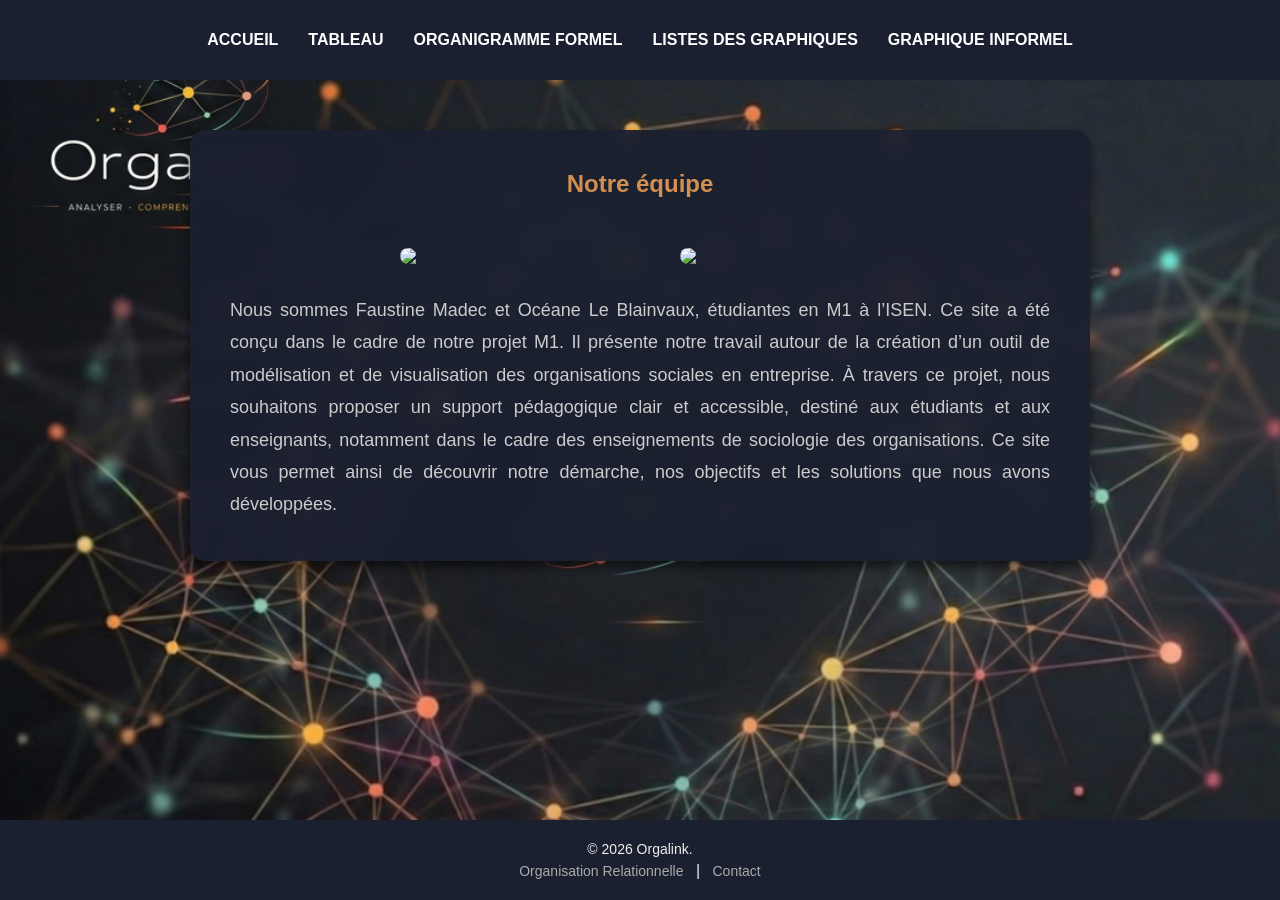
==== html/about.html @ 94a261fd "création de contact" ====
<!DOCTYPE html>
<html lang="fr">

<head>
    <meta charset="UTF-8">
    <meta name="viewport" content="width=device-width, initial-scale=1.0">
    <title>À propos - ORFI</title>
    <link rel="stylesheet" href="../css/style.css">
    <link rel="stylesheet" href="../css/about.css">
</head>

<body>

    <!-- HEADER -->
   <div class="header">
        <nav class="header-nav">
    <a href="../html/index.html">Accueil</a>
    <a href="../html/dashboard.html">Tableau</a>
    <a href="../html/organigramme.html">Organigramme formel</a>
    <a href="../html/admin_view.html">Listes des graphiques</a>
    <a href="../html/test_graph.html">Graphique informel</a>
</nav>
    </div>


    <!-- SECTION À PROPOS -->
    <section class="about-content">
        <h1>Notre équipe</h1>
        <div class="team-images">
        <img src="../image/Faustine.pdf">
        <img src="../image/Océane.pdf">
</div>
<p>Nous sommes Faustine Madec et Océane Le Blainvaux, étudiantes en M1 à l’ISEN.
Ce site a été conçu dans le cadre de notre projet M1. Il présente notre travail autour de la création d’un outil de modélisation et de visualisation des organisations sociales en entreprise.
À travers ce projet, nous souhaitons proposer un support pédagogique clair et accessible, destiné aux étudiants et aux enseignants, notamment dans le cadre des enseignements de sociologie des organisations.
Ce site vous permet ainsi de découvrir notre démarche, nos objectifs et les solutions que nous avons développées.</p>
    </section>

    <!-- FOOTER -->
    <footer>
        <div class="footer-content">
            <p>&copy; 2026 Orgalink.</p>
            <nav>
                 <a href="../html/course.html">Organisation Relationnelle</a> |
                <a href="../html/contact.html">Contact</a>
            </nav>
        </div>
    </footer>

    <script src="../js/script.js"></script>

</body>

</html>
---- css/style.css ----
* {
margin: 0;
padding: 0;
box-sizing: border-box;
font-family: "Montserrat", sans-serif;
}
html, body {
margin: 0;
padding: 0;
height: 100vh;
display: flex;
flex-direction: column;
}
.header {
display: flex;
align-items: center;
justify-content: center;
background: #1B2030;
width: 100%;
padding: 15px 30px;
min-height: 80px;
position : relative;
}
.header-nav {
display: flex;
gap: 30px; /* Espace généreux entre les menus */
list-style: none;
}

.header-nav a {
color: #FFFFFF; /* Écrit en BLANC pur */
text-decoration: none;
font-weight: 600;
font-size: 1rem;
text-transform: uppercase; /* Optionnel : pour un look plus pro */
transition: color 0.3s ease, transform 0.2s;
}

.header-nav a:hover {
color: #8A2BE2; /* Change en violet au survol */
transform: translateY(-2px); /* Petit effet de saut au survol */
}


.home-banner {
flex: 1;
display: flex;
flex-direction: column;
justify-content: center;
align-items: center;
background-image: url('../image/image_fond.png');
        no-repeat center center/cover;
background-size: cover;
background-attachment: fixed;
width: 100%;
height: 100%;
text-align: center;
color: white;
}


.info {
text-align: center;
color: white;
text-shadow: 2px 2px 10px rgba(0,0,0,0.8);
}

.info h1 {
font-size: 2.5rem;
font-weight: bold;
margin-bottom: 10px;
}

footer {
background: #1B2030;
color: #eee;
text-align: center;
padding: 15px 10px;
border-radius: 0;
width: 100%;
height: 80px;
display: flex;
flex-direction: column;
justify-content: center;
margin-top: auto;
}

.footer-content p {
margin: 0;
font-size: 14px;
}

.footer-content nav {
margin-top: 5px;
}

.footer-content a {
color: #aaa;
text-decoration: none;
font-size: 14px;
margin: 0 8px;
}

.footer-content a:hover {
color: #fff;
text-decoration: underline;
}
.meta a {
color: white !important;
text-decoration: none;
}

.meta a:hover {
text-decoration: underline;
}
.meta img {
max-width: 50px;
height: auto;
display: block;
margin: 10px auto;
}

.login-icon {
position: absolute;
left: 50px; /* Ajuste ce chiffre (ex: 80px) pour le décaler plus ou moins à gauche */
margin-top: -17.5px;
display: flex;
align-items: center;
cursor: pointer;
}

/* Style de l'icône pour qu'elle soit blanche et de bonne taille */
.login-icon svg, .login-icon img {
width: 35px;
height: 35px;
filter: brightness(0) invert(1); /* Force le blanc si c'est une image noire */
}
---- css/about.css ----
.about-content {
    width: 80%;
    max-width: 900px;
    background: rgba(27, 32, 48, 0.95);
    color: white;
    padding: 40px;
    border-radius: 15px;
    backdrop-filter: blur(10px);
    box-shadow: 0 6px 12px rgba(0,0,0,0.6);
    margin: 50px auto;
    text-align: justify;
    display : flex;
    flex-direction : column;
}
.about-content img {
      /* règle générale supprimée ou vidée */
}
body {
    display: flex;
    flex-direction: column;
    min-height: 100vh;
    background-image: url('../image/image_fond.png');
    background-attachment: fixed; 
    background-size: cover;
    margin : 0; 
}

.about-content h1 {
    text-align: center;
    color: #d38f4f;
    margin-bottom: 20px;
}

.about-content p, 
.about-content ul {
    font-size: 18px;
    line-height: 1.8;
    color: #ccc;
}

.about-content ul {
    list-style: none;
    padding-left: 20px;
}

.about-content ul li {
    padding-left: 30px;
    position: relative;
    margin-bottom: 10px;
}

.about-content ul li:before {
    content: "✔";
    color: #71aff6;
    font-weight: bold;
    position: absolute;
    left: 0;
    top: 2px;
}

.team-images {
    display: flex;
    justify-content: center; /* une à gauche, une à droite */
    align-items: center;
    margin: 30px 0;
    gap : 80px;
}

.team-images img {
    width: 200px;
    border-radius: 10px;
    border: none;
    outline: none;
    box-shadow: none;
}
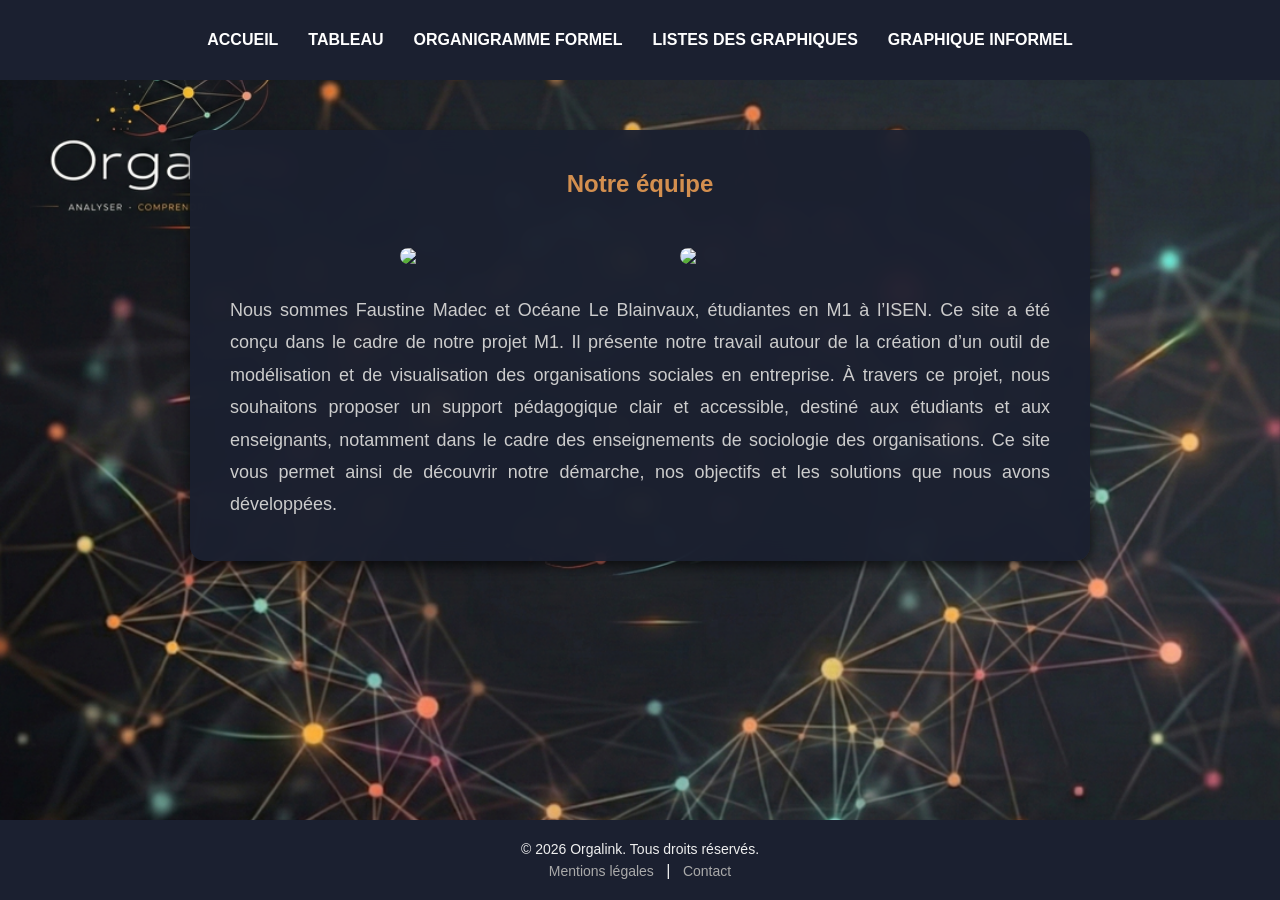
==== commit eb27e04a: "changement" ====
--- a/html/about.html
+++ b/html/about.html
@@ -39,10 +39,10 @@
     <!-- FOOTER -->
     <footer>
         <div class="footer-content">
-            <p>&copy; 2026 Orgalink.</p>
+            <p>&copy; 2026 Orgalink. Tous droits réservés.</p>
             <nav>
-                 <a href="../html/course.html">Organisation Relationnelle</a> |
-                <a href="../html/contact.html">Contact</a>
+                 <a href="#">Mentions légales</a> |
+                <a href="#">Contact</a>
             </nav>
         </div>
     </footer>
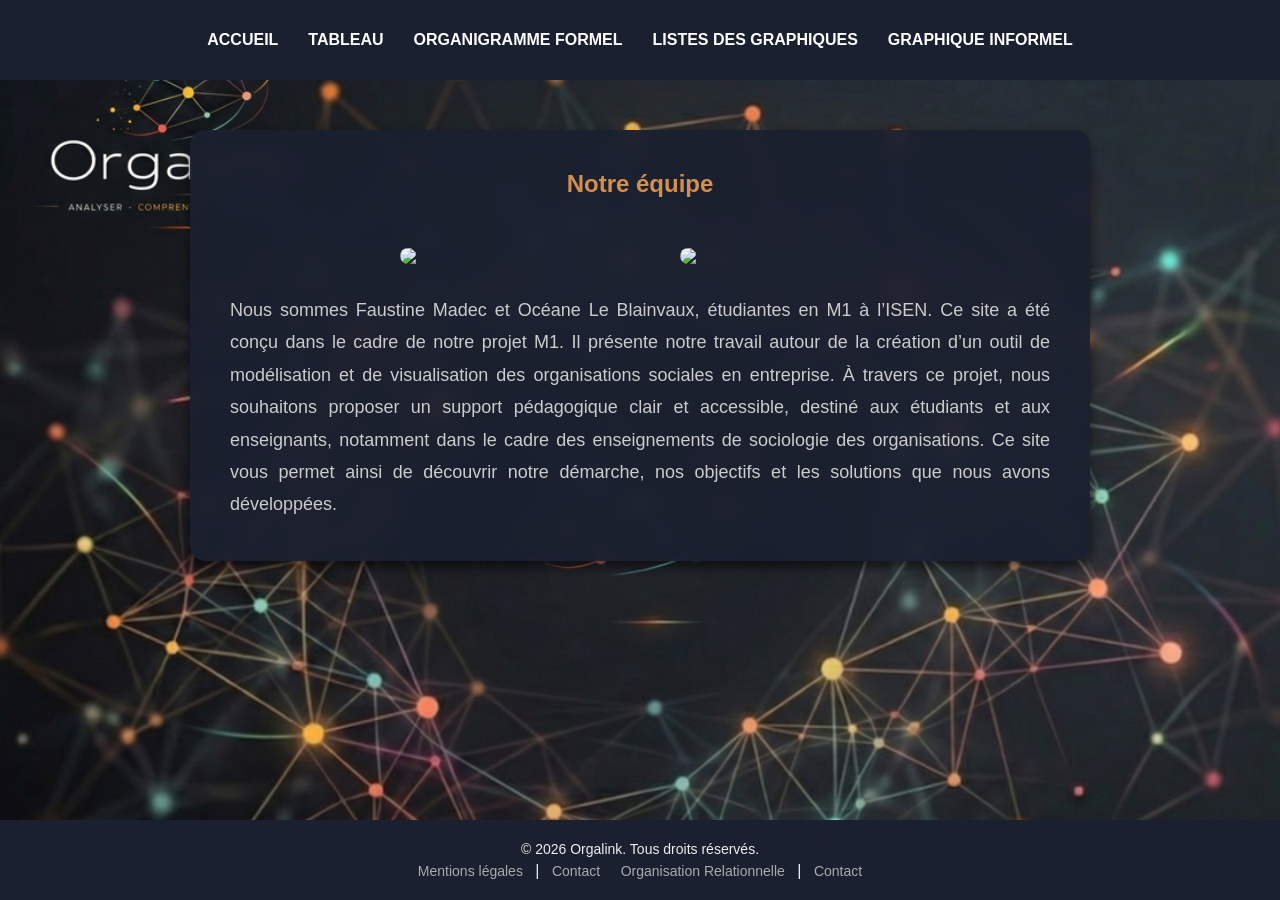
==== commit 00004848: "resolution conflit about.html" ====
--- a/html/about.html
+++ b/html/about.html
@@ -41,8 +41,13 @@
         <div class="footer-content">
             <p>&copy; 2026 Orgalink. Tous droits réservés.</p>
             <nav>
+
                  <a href="#">Mentions légales</a> |
                 <a href="#">Contact</a>
+
+                 <a href="../html/course.html">Organisation Relationnelle</a> |
+                <a href="../html/contact.html">Contact</a>
+
             </nav>
         </div>
     </footer>
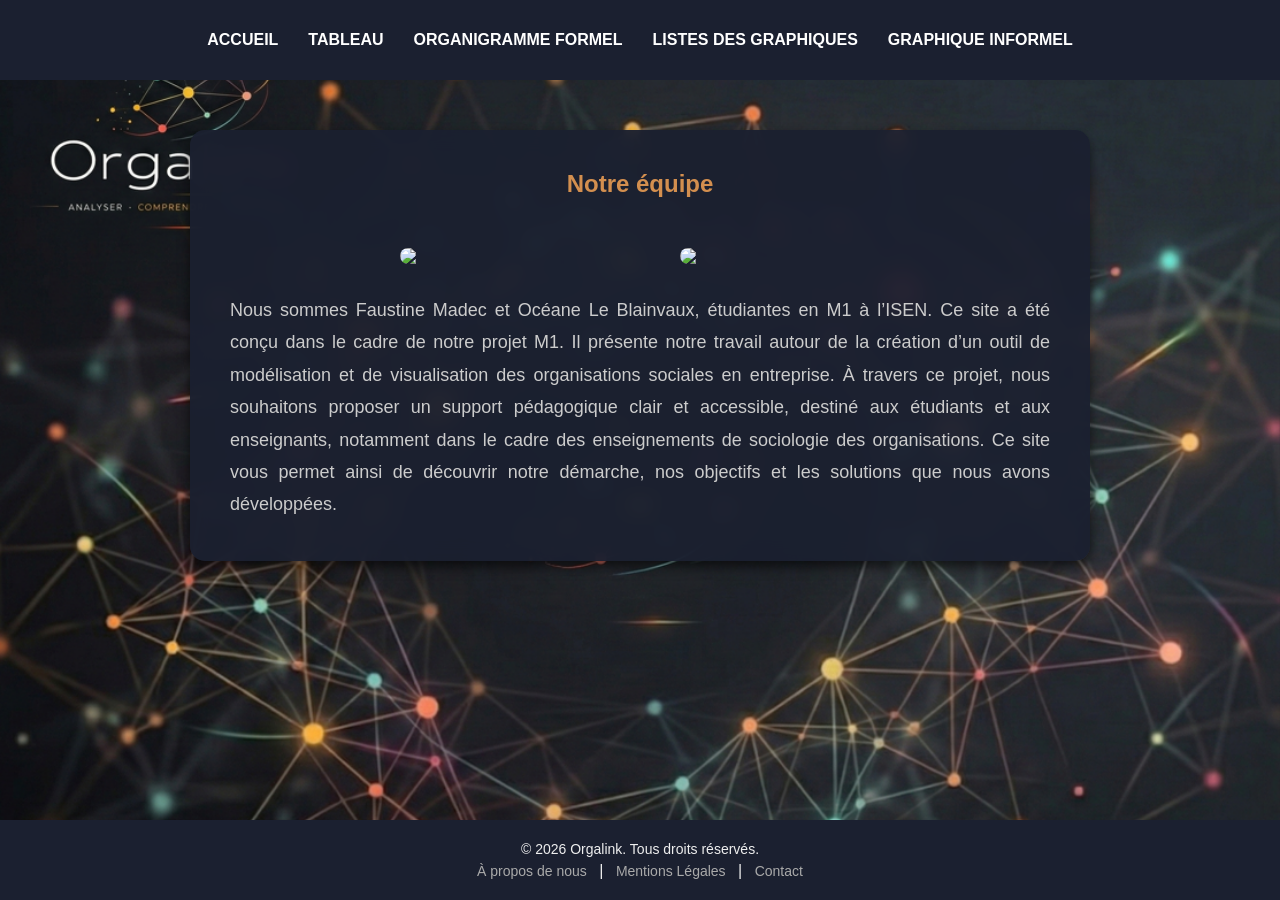
==== commit de8e4864: "changement" ====
--- a/html/about.html
+++ b/html/about.html
@@ -42,12 +42,9 @@
             <p>&copy; 2026 Orgalink. Tous droits réservés.</p>
             <nav>
 
-                 <a href="#">Mentions légales</a> |
-                <a href="#">Contact</a>
-
-                 <a href="../html/course.html">Organisation Relationnelle</a> |
+                <a href="../html/about.html">À propos de nous</a> |
+                <a href="#">Mentions Légales</a> |
                 <a href="../html/contact.html">Contact</a>
-
             </nav>
         </div>
     </footer>
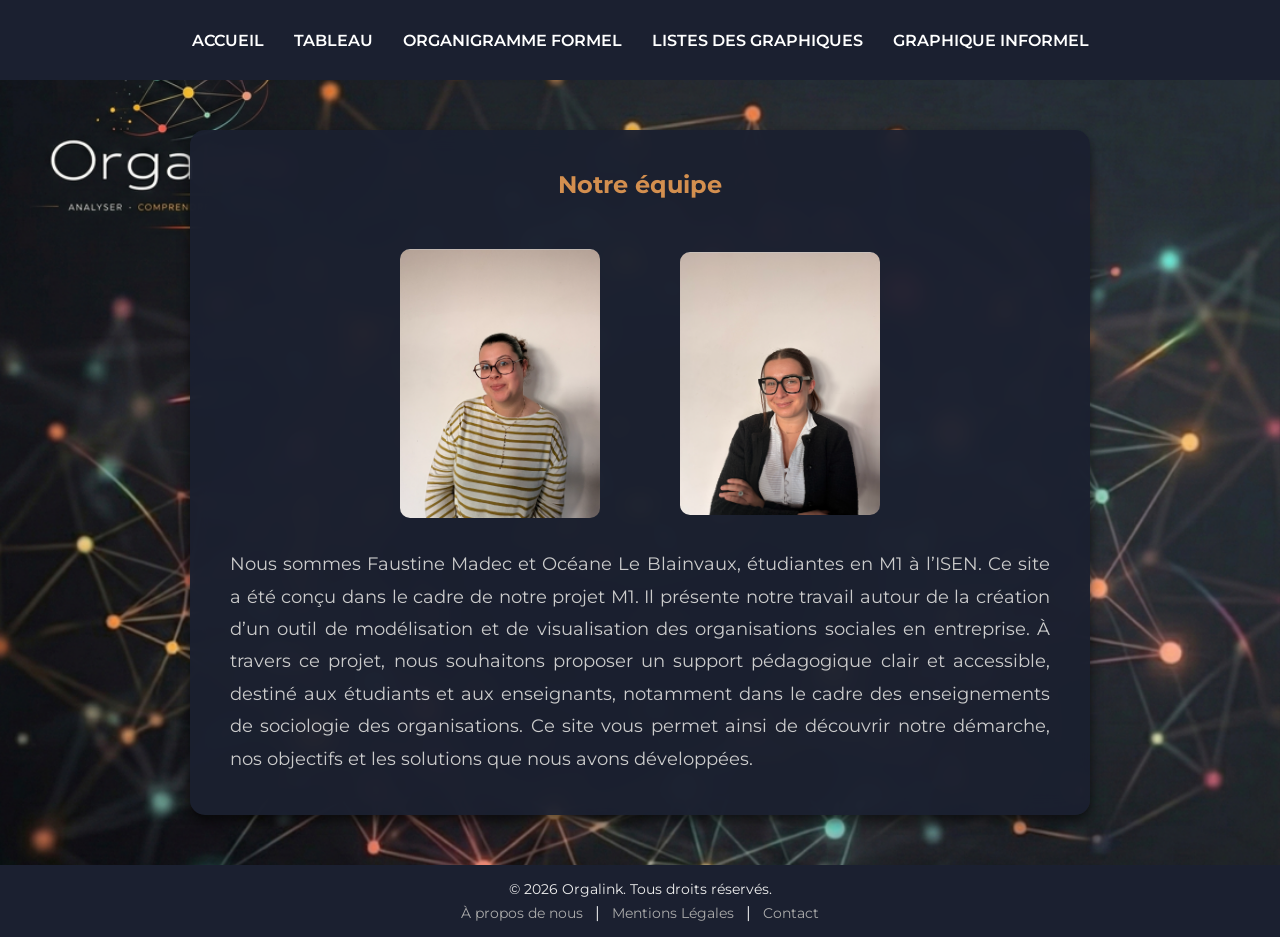
==== commit 9e9a8552: "gros changement ce soir" ====
--- a/html/about.html
+++ b/html/about.html
@@ -7,6 +7,7 @@
     <title>À propos - ORFI</title>
     <link rel="stylesheet" href="../css/style.css">
     <link rel="stylesheet" href="../css/about.css">
+    <link href="https://fonts.googleapis.com/css2?family=Montserrat:wght@400;600;700&family=Rajdhani:wght@500;600;700&display=swap" rel="stylesheet">
 </head>
 
 <body>
@@ -27,8 +28,8 @@
     <section class="about-content">
         <h1>Notre équipe</h1>
         <div class="team-images">
-        <img src="../image/Faustine.pdf">
-        <img src="../image/Océane.pdf">
+        <img src="../image/Faustine.png">
+        <img src="../image/Oceane.png">
 </div>
 <p>Nous sommes Faustine Madec et Océane Le Blainvaux, étudiantes en M1 à l’ISEN.
 Ce site a été conçu dans le cadre de notre projet M1. Il présente notre travail autour de la création d’un outil de modélisation et de visualisation des organisations sociales en entreprise.
--- a/css/style.css
+++ b/css/style.css
@@ -26,7 +26,7 @@
 gap: 30px; /* Espace généreux entre les menus */
 list-style: none;
 }
-
+ 
 .header-nav a {
 color: #FFFFFF; /* Écrit en BLANC pur */
 text-decoration: none;
@@ -35,21 +35,21 @@
 text-transform: uppercase; /* Optionnel : pour un look plus pro */
 transition: color 0.3s ease, transform 0.2s;
 }
-
+ 
 .header-nav a:hover {
 color: #8A2BE2; /* Change en violet au survol */
 transform: translateY(-2px); /* Petit effet de saut au survol */
 }
-
-
+ 
+ 
 .home-banner {
 flex: 1;
 display: flex;
 flex-direction: column;
 justify-content: center;
 align-items: center;
-background-image: url('../image/image_fond.png');
-        no-repeat center center/cover;
+background-image: url('../image/image_fond.png'); no-repeat center center/cover;
+       
 background-size: cover;
 background-attachment: fixed;
 width: 100%;
@@ -57,20 +57,20 @@
 text-align: center;
 color: white;
 }
-
-
+ 
+ 
 .info {
 text-align: center;
 color: white;
 text-shadow: 2px 2px 10px rgba(0,0,0,0.8);
 }
-
+ 
 .info h1 {
 font-size: 2.5rem;
 font-weight: bold;
 margin-bottom: 10px;
 }
-
+ 
 footer {
 background: #1B2030;
 color: #eee;
@@ -84,23 +84,23 @@
 justify-content: center;
 margin-top: auto;
 }
-
+ 
 .footer-content p {
 margin: 0;
 font-size: 14px;
 }
-
+ 
 .footer-content nav {
 margin-top: 5px;
 }
-
+ 
 .footer-content a {
 color: #aaa;
 text-decoration: none;
 font-size: 14px;
 margin: 0 8px;
 }
-
+ 
 .footer-content a:hover {
 color: #fff;
 text-decoration: underline;
@@ -109,7 +109,7 @@
 color: white !important;
 text-decoration: none;
 }
-
+ 
 .meta a:hover {
 text-decoration: underline;
 }
@@ -119,7 +119,7 @@
 display: block;
 margin: 10px auto;
 }
-
+ 
 .login-icon {
 position: absolute;
 left: 50px; /* Ajuste ce chiffre (ex: 80px) pour le décaler plus ou moins à gauche */
@@ -128,10 +128,93 @@
 align-items: center;
 cursor: pointer;
 }
-
+ 
 /* Style de l'icône pour qu'elle soit blanche et de bonne taille */
 .login-icon svg, .login-icon img {
 width: 35px;
 height: 35px;
 filter: brightness(0) invert(1); /* Force le blanc si c'est une image noire */
 }
+ 
+/* ===== TOOLTIP / INFO BULLE ===== */
+.meta {
+    display: flex;
+    justify-content: center;
+    margin-top: 16px;
+}
+ 
+.info-bubble {
+    display: inline-flex;
+    align-items: center;
+    justify-content: center;
+    padding: 8px 18px;
+    background: rgba(76, 75, 75, 0.6);
+    border: 1.5px solid rgba(255, 255, 255, 0.6);
+    border-radius: 25px;
+    cursor: help;
+    position: relative;
+    transition: background 0.2s ease, border-color 0.2s ease;
+    backdrop-filter: blur(4px);
+    text-shadow: none;
+    white-space: nowrap;
+}
+ 
+.info-bubble:hover {
+    background: rgba(59, 187, 225, 0.5);
+    border-color: #2bc2e7;
+}
+ 
+.info-bubble-icon {
+    color: white;
+    font-size: 13px;
+    font-weight: 700;
+    font-family: "Montserrat", sans-serif;
+    line-height: 1;
+    text-shadow: none;
+    user-select: none;
+}
+ 
+.tooltip-text {
+    visibility: hidden !important;
+    opacity: 0;
+    width: 280px;
+    background: rgba(15, 17, 35, 0.97);
+    color: #e8e8f0;
+    font-size: 13px;
+    font-weight: 400;
+    line-height: 1.6;
+    border-radius: 10px;
+    padding: 12px 16px;
+    border: 1px solid rgba(59, 187, 225, 0.5);
+    box-shadow: 0 8px 30px rgba(0, 0, 0, 0.6);
+    position: absolute;
+    bottom: calc(100% + 14px);
+    left: 50%;
+    transform: translateX(-50%) translateY(8px);
+    transition: opacity 0.25s ease, transform 0.25s ease, visibility 0s linear 0.25s;
+    z-index: 9999;
+    text-align: left;
+    text-shadow: none !important;
+    pointer-events: none;
+    white-space: normal;
+}
+ 
+/* Petite flèche pointant vers le bouton */
+.tooltip-text::after {
+    display: block;
+    content: '';
+    position: absolute;
+    top: 100%;
+    left: 50%;
+    transform: translateX(-50%);
+    border: 7px solid transparent;
+    border-top-color: rgba(59, 187, 225, 0.5);
+}
+ 
+.info-bubble:hover .tooltip-text {
+    visibility: visible !important;
+    opacity: 1;
+    transform: translateX(-50%) translateY(0);
+    transition: opacity 0.25s ease, transform 0.25s ease, visibility 0s linear 0s;
+}
+ 
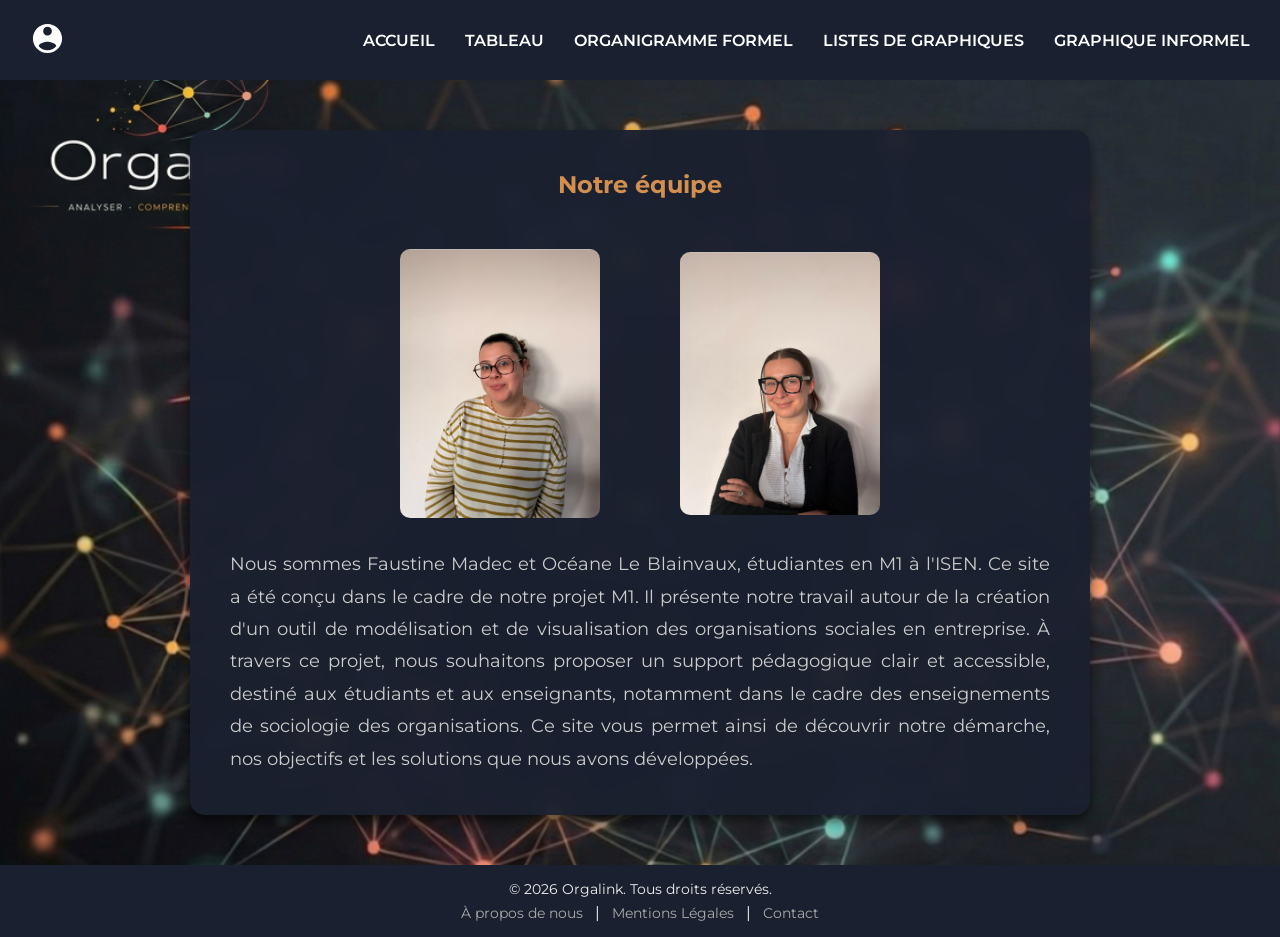
==== commit ff35030d: "mise à jour" ====
--- a/html/about.html
+++ b/html/about.html
@@ -13,28 +13,30 @@
 <body>
 
     <!-- HEADER -->
-   <div class="header">
+    <div class="header">
+        <div class="sides">
+            <div id="authButtons" class="login-icon"></div>
+        </div>
         <nav class="header-nav">
-    <a href="../html/index.html">Accueil</a>
-    <a href="../html/dashboard.html">Tableau</a>
-    <a href="../html/organigramme.html">Organigramme formel</a>
-    <a href="../html/admin_view.html">Listes des graphiques</a>
-    <a href="../html/test_graph.html">Graphique informel</a>
-</nav>
+            <a href="../html/index.html">Accueil</a>
+            <a href="../html/dashboard.html">Tableau</a>
+            <a href="../html/organigramme.html">Organigramme formel</a>
+            <a href="../html/admin_view.html">Listes de graphiques</a>
+            <a href="../html/test_graph.html">Graphique informel</a>
+        </nav>
     </div>
-
 
     <!-- SECTION À PROPOS -->
     <section class="about-content">
         <h1>Notre équipe</h1>
         <div class="team-images">
-        <img src="../image/Faustine.png">
-        <img src="../image/Oceane.png">
-</div>
-<p>Nous sommes Faustine Madec et Océane Le Blainvaux, étudiantes en M1 à l’ISEN.
-Ce site a été conçu dans le cadre de notre projet M1. Il présente notre travail autour de la création d’un outil de modélisation et de visualisation des organisations sociales en entreprise.
-À travers ce projet, nous souhaitons proposer un support pédagogique clair et accessible, destiné aux étudiants et aux enseignants, notamment dans le cadre des enseignements de sociologie des organisations.
-Ce site vous permet ainsi de découvrir notre démarche, nos objectifs et les solutions que nous avons développées.</p>
+            <img src="../image/Faustine.png">
+            <img src="../image/Oceane.png">
+        </div>
+        <p>Nous sommes Faustine Madec et Océane Le Blainvaux, étudiantes en M1 à l'ISEN.
+        Ce site a été conçu dans le cadre de notre projet M1. Il présente notre travail autour de la création d'un outil de modélisation et de visualisation des organisations sociales en entreprise.
+        À travers ce projet, nous souhaitons proposer un support pédagogique clair et accessible, destiné aux étudiants et aux enseignants, notamment dans le cadre des enseignements de sociologie des organisations.
+        Ce site vous permet ainsi de découvrir notre démarche, nos objectifs et les solutions que nous avons développées.</p>
     </section>
 
     <!-- FOOTER -->
@@ -42,7 +44,6 @@
         <div class="footer-content">
             <p>&copy; 2026 Orgalink. Tous droits réservés.</p>
             <nav>
-
                 <a href="../html/about.html">À propos de nous</a> |
                 <a href="#">Mentions Légales</a> |
                 <a href="../html/contact.html">Contact</a>
@@ -54,4 +55,4 @@
 
 </body>
 
-</html>
+</html>
--- a/css/style.css
+++ b/css/style.css
@@ -11,45 +11,102 @@
 display: flex;
 flex-direction: column;
 }
+
+/* ===== HEADER ===== */
 .header {
 display: flex;
 align-items: center;
-justify-content: center;
+justify-content: space-between; /* ← clé : répartit les 3 zones */
 background: #1B2030;
 width: 100%;
-padding: 15px 30px;
+padding: 0 30px;
 min-height: 80px;
-position : relative;
-}
+}
+
+/* Zone gauche : boutons auth */
+.sides {
+display: flex;
+align-items: center;
+min-width: 220px; /* Réserve de l'espace fixe à gauche */
+}
+
+/* Zone centrale : navigation */
 .header-nav {
 display: flex;
-gap: 30px; /* Espace généreux entre les menus */
+gap: 30px;
 list-style: none;
 }
- 
+
 .header-nav a {
-color: #FFFFFF; /* Écrit en BLANC pur */
+color: #FFFFFF;
 text-decoration: none;
 font-weight: 600;
 font-size: 1rem;
-text-transform: uppercase; /* Optionnel : pour un look plus pro */
+text-transform: uppercase;
 transition: color 0.3s ease, transform 0.2s;
 }
- 
+
 .header-nav a:hover {
-color: #8A2BE2; /* Change en violet au survol */
-transform: translateY(-2px); /* Petit effet de saut au survol */
-}
- 
- 
+color: #8A2BE2;
+transform: translateY(-2px);
+}
+
+/* Icône / boutons login */
+.login-icon {
+display: flex;
+align-items: center;
+gap: 12px;
+cursor: pointer;
+}
+
+.login-icon svg,
+.login-icon img {
+width: 35px;
+height: 35px;
+filter: brightness(0) invert(1);
+}
+
+/* Style pour le texte "Bonjour X" et "Se déconnecter" générés par script.js */
+.login-icon a,
+.login-icon span,
+.login-icon button {
+color: #FFFFFF;
+font-size: 1rem;
+font-weight: 600;
+text-decoration: none;
+text-transform: uppercase;
+background: none;
+border: none;
+cursor: pointer;
+font-family: "Montserrat", sans-serif;
+transition: color 0.3s ease, transform 0.2s;
+white-space: nowrap;
+}
+
+.login-icon a:hover,
+.login-icon span:hover,
+.login-icon button:hover {
+color: #8A2BE2;
+transform: translateY(-2px);
+}
+
+/* Séparateur visuel discret entre "Bonjour X" et "Se déconnecter" */
+.login-icon a + a,
+.login-icon span + a,
+.login-icon a + button {
+padding-left: 10px;
+border-left: 1px solid rgba(255,255,255,0.25);
+margin-left: 2px;
+}
+
+/* ===== BANNER ===== */
 .home-banner {
 flex: 1;
 display: flex;
 flex-direction: column;
 justify-content: center;
 align-items: center;
-background-image: url('../image/image_fond.png'); no-repeat center center/cover;
-       
+background-image: url('../image/image_fond.png');
 background-size: cover;
 background-attachment: fixed;
 width: 100%;
@@ -57,26 +114,25 @@
 text-align: center;
 color: white;
 }
- 
- 
+
 .info {
 text-align: center;
 color: white;
 text-shadow: 2px 2px 10px rgba(0,0,0,0.8);
 }
- 
+
 .info h1 {
 font-size: 2.5rem;
 font-weight: bold;
 margin-bottom: 10px;
 }
- 
+
+/* ===== FOOTER ===== */
 footer {
 background: #1B2030;
 color: #eee;
 text-align: center;
 padding: 15px 10px;
-border-radius: 0;
 width: 100%;
 height: 80px;
 display: flex;
@@ -84,137 +140,121 @@
 justify-content: center;
 margin-top: auto;
 }
- 
+
 .footer-content p {
 margin: 0;
 font-size: 14px;
 }
- 
+
 .footer-content nav {
 margin-top: 5px;
 }
- 
+
 .footer-content a {
 color: #aaa;
 text-decoration: none;
 font-size: 14px;
 margin: 0 8px;
 }
- 
+
 .footer-content a:hover {
 color: #fff;
 text-decoration: underline;
 }
+
 .meta a {
 color: white !important;
 text-decoration: none;
 }
- 
+
 .meta a:hover {
 text-decoration: underline;
 }
+
 .meta img {
 max-width: 50px;
 height: auto;
 display: block;
 margin: 10px auto;
 }
- 
-.login-icon {
-position: absolute;
-left: 50px; /* Ajuste ce chiffre (ex: 80px) pour le décaler plus ou moins à gauche */
-margin-top: -17.5px;
-display: flex;
-align-items: center;
-cursor: pointer;
-}
- 
-/* Style de l'icône pour qu'elle soit blanche et de bonne taille */
-.login-icon svg, .login-icon img {
-width: 35px;
-height: 35px;
-filter: brightness(0) invert(1); /* Force le blanc si c'est une image noire */
-}
- 
+
 /* ===== TOOLTIP / INFO BULLE ===== */
 .meta {
-    display: flex;
-    justify-content: center;
-    margin-top: 16px;
-}
- 
+display: flex;
+justify-content: center;
+margin-top: 16px;
+}
+
 .info-bubble {
-    display: inline-flex;
-    align-items: center;
-    justify-content: center;
-    padding: 8px 18px;
-    background: rgba(76, 75, 75, 0.6);
-    border: 1.5px solid rgba(255, 255, 255, 0.6);
-    border-radius: 25px;
-    cursor: help;
-    position: relative;
-    transition: background 0.2s ease, border-color 0.2s ease;
-    backdrop-filter: blur(4px);
-    text-shadow: none;
-    white-space: nowrap;
-}
- 
+display: inline-flex;
+align-items: center;
+justify-content: center;
+padding: 8px 18px;
+background: rgba(76, 75, 75, 0.6);
+border: 1.5px solid rgba(255, 255, 255, 0.6);
+border-radius: 25px;
+cursor: help;
+position: relative;
+transition: background 0.2s ease, border-color 0.2s ease;
+backdrop-filter: blur(4px);
+text-shadow: none;
+white-space: nowrap;
+}
+
 .info-bubble:hover {
-    background: rgba(59, 187, 225, 0.5);
-    border-color: #2bc2e7;
-}
- 
+background: rgba(59, 187, 225, 0.5);
+border-color: #2bc2e7;
+}
+
 .info-bubble-icon {
-    color: white;
-    font-size: 13px;
-    font-weight: 700;
-    font-family: "Montserrat", sans-serif;
-    line-height: 1;
-    text-shadow: none;
-    user-select: none;
-}
- 
+color: white;
+font-size: 13px;
+font-weight: 700;
+font-family: "Montserrat", sans-serif;
+line-height: 1;
+text-shadow: none;
+user-select: none;
+}
+
 .tooltip-text {
-    visibility: hidden !important;
-    opacity: 0;
-    width: 280px;
-    background: rgba(15, 17, 35, 0.97);
-    color: #e8e8f0;
-    font-size: 13px;
-    font-weight: 400;
-    line-height: 1.6;
-    border-radius: 10px;
-    padding: 12px 16px;
-    border: 1px solid rgba(59, 187, 225, 0.5);
-    box-shadow: 0 8px 30px rgba(0, 0, 0, 0.6);
-    position: absolute;
-    bottom: calc(100% + 14px);
-    left: 50%;
-    transform: translateX(-50%) translateY(8px);
-    transition: opacity 0.25s ease, transform 0.25s ease, visibility 0s linear 0.25s;
-    z-index: 9999;
-    text-align: left;
-    text-shadow: none !important;
-    pointer-events: none;
-    white-space: normal;
-}
- 
-/* Petite flèche pointant vers le bouton */
+visibility: hidden !important;
+opacity: 0;
+width: 280px;
+background: rgba(15, 17, 35, 0.97);
+color: #e8e8f0;
+font-size: 13px;
+font-weight: 400;
+line-height: 1.6;
+border-radius: 10px;
+padding: 12px 16px;
+border: 1px solid rgba(59, 187, 225, 0.5);
+box-shadow: 0 8px 30px rgba(0, 0, 0, 0.6);
+position: absolute;
+bottom: calc(100% + 14px);
+left: 50%;
+transform: translateX(-50%) translateY(8px);
+transition: opacity 0.25s ease, transform 0.25s ease, visibility 0s linear 0.25s;
+z-index: 9999;
+text-align: left;
+text-shadow: none !important;
+pointer-events: none;
+white-space: normal;
+}
+
 .tooltip-text::after {
-    display: block;
-    content: '';
-    position: absolute;
-    top: 100%;
-    left: 50%;
-    transform: translateX(-50%);
-    border: 7px solid transparent;
-    border-top-color: rgba(59, 187, 225, 0.5);
-}
- 
+display: block;
+content: '';
+position: absolute;
+top: 100%;
+left: 50%;
+transform: translateX(-50%);
+border: 7px solid transparent;
+border-top-color: rgba(59, 187, 225, 0.5);
+}
+
 .info-bubble:hover .tooltip-text {
-    visibility: visible !important;
-    opacity: 1;
-    transform: translateX(-50%) translateY(0);
-    transition: opacity 0.25s ease, transform 0.25s ease, visibility 0s linear 0s;
-}
- +visibility: visible !important;
+opacity: 1;
+transform: translateX(-50%) translateY(0);
+transition: opacity 0.25s ease, transform 0.25s ease, visibility 0s linear 0s;
+}
--- a/css/about.css
+++ b/css/about.css
@@ -75,4 +75,16 @@
     box-shadow: none;
 }
 
+/* Ciblage des éléments de ton header */
+.header-user-info {
+    display: flex;
+    align-items: center;
+    gap: 15px; /* Ajuste l'espace entre "Bonjour" et "Se déconnecter" */
+    font-size: 0.9rem; /* Réduit légèrement la taille du texte */
+}
 
+.logout-link {
+    white-space: nowrap; /* Empêche le texte de revenir à la ligne */
+    margin-left: 10px;
+}
+
